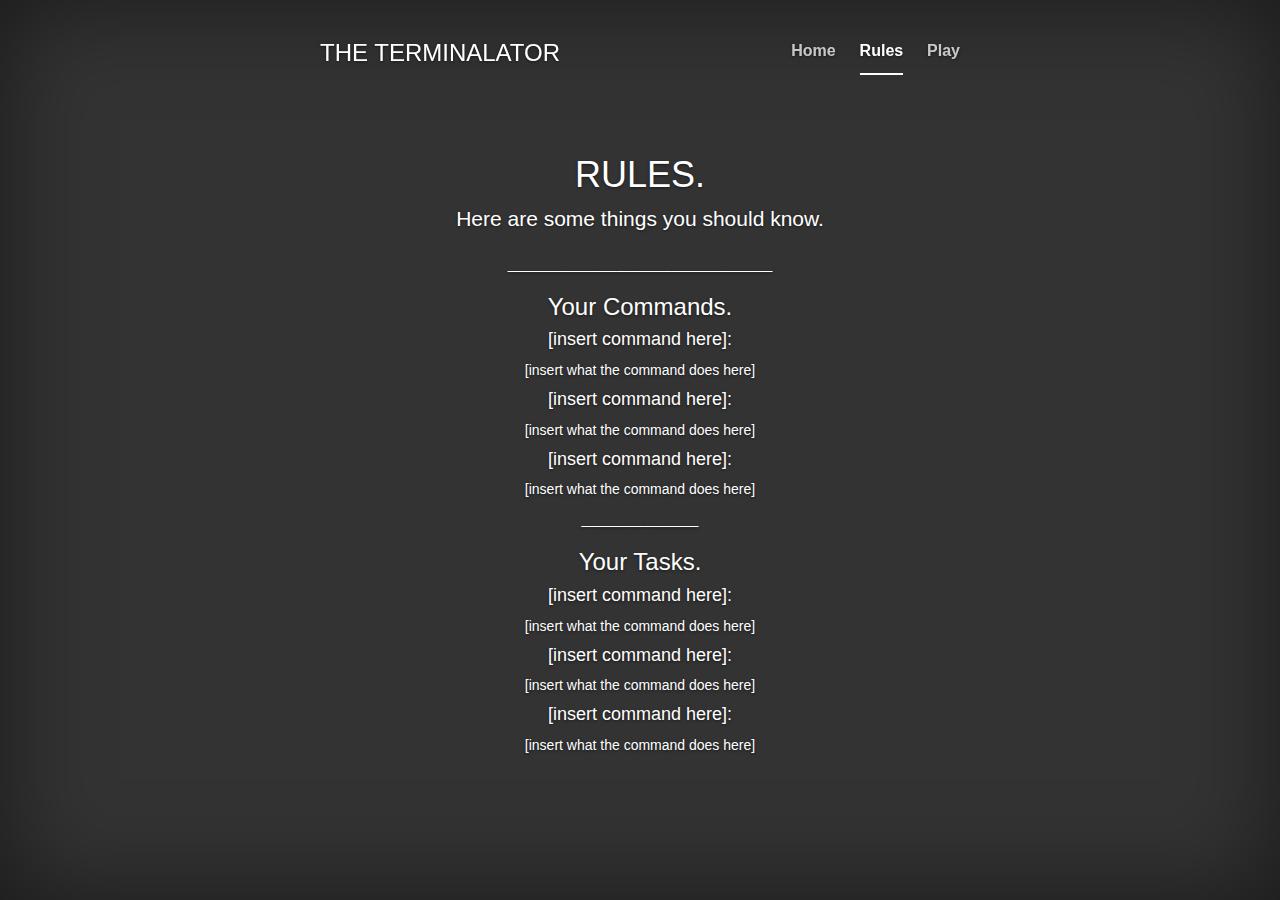
==== rules.html @ d8c682c1 "Update rules.html" ====
<!DOCTYPE html>
<html lang="en">
  <head>
    <meta charset="utf-8">
    <meta http-equiv="X-UA-Compatible" content="IE=edge">
    <meta name="viewport" content="width=device-width, initial-scale=1">
    <!-- The above 3 meta tags *must* come first in the head; any other head content must come *after* these tags -->
    <meta name="description" content="">
    <meta name="author" content="">
    <link rel="icon" href="../../favicon.ico">

    <title>The Terminalator Rules</title>

    <!-- Bootstrap core CSS -->
    <link href="https://maxcdn.bootstrapcdn.com/bootstrap/3.3.7/css/bootstrap.min.css" rel="stylesheet" integrity="sha384-BVYiiSIFeK1dGmJRAkycuHAHRg32OmUcww7on3RYdg4Va+PmSTsz/K68vbdEjh4u" crossorigin="anonymous">

    <!-- IE10 viewport hack for Surface/desktop Windows 8 bug -->
    <link href="../../assets/css/ie10-viewport-bug-workaround.css" rel="stylesheet">

    <!-- Custom styles for this template -->
    <link href="./cover.css" rel="stylesheet">

    <!-- Just for debugging purposes. Don't actually copy these 2 lines! -->
    <!--[if lt IE 9]><script src="../../assets/js/ie8-responsive-file-warning.js"></script><![endif]-->
    <script src="../../assets/js/ie-emulation-modes-warning.js"></script>

    <!-- HTML5 shim and Respond.js for IE8 support of HTML5 elements and media queries -->
    <!--[if lt IE 9]>
      <script src="https://oss.maxcdn.com/html5shiv/3.7.3/html5shiv.min.js"></script>
      <script src="https://oss.maxcdn.com/respond/1.4.2/respond.min.js"></script>
    <![endif]-->
  </head>

  <body>

    <div class="site-wrapper">

      <div class="site-wrapper-inner">

        <div class="cover-container">

          <div class="masthead clearfix">
            <div class="inner">
              <h3 id="Terminalator" class="masthead-brand">THE TERMINALATOR</h3>
              <nav>
                <ul class="nav masthead-nav">
                  <li><a href="./index.html">Home</a></li>
                  <li class="active"><a href="./rules.html">Rules</a></li>
                  <li><a href="#">Play</a></li>
                </ul>
              </nav>
            </div>
          </div>

          <div class="inner cover">
            <h1 id="Terminalator" class="cover-heading">RULES.</h1>
            <p class="lead">Here are some things you should know.</p>
            <p>__________________________________</p>
              <h3>Your Commands.</h3>
                <h4>[insert command here]:</h4> <p>[insert what the command does here]</p>
                <h4>[insert command here]:</h4> <p>[insert what the command does here]</p>
                <h4>[insert command here]:</h4> <p>[insert what the command does here]</p>
                <p>_______________</p>
              <h3>Your Tasks.</h3>
              <h4>[insert command here]:</h4> <p>[insert what the command does here]</p>
              <h4>[insert command here]:</h4> <p>[insert what the command does here]</p>
              <h4>[insert command here]:</h4> <p>[insert what the command does here]</p>
          </div>

          <div class="mastfoot">
            <div class="inner">
          </div>

        </div>

      </div>

    </div>

    <!-- Bootstrap core JavaScript
    ================================================== -->
    <!-- Placed at the end of the document so the pages load faster -->
    <script src="https://ajax.googleapis.com/ajax/libs/jquery/1.12.4/jquery.min.js"></script>
    <script>window.jQuery || document.write('<script src="../../assets/js/vendor/jquery.min.js"><\/script>')</script>
    <script src="https://maxcdn.bootstrapcdn.com/bootstrap/3.3.7/js/bootstrap.min.js" integrity="sha384-Tc5IQib027qvyjSMfHjOMaLkfuWVxZxUPnCJA7l2mCWNIpG9mGCD8wGNIcPD7Txa" crossorigin="anonymous"></script>
    <!-- IE10 viewport hack for Surface/desktop Windows 8 bug -->
    <script src="../../assets/js/ie10-viewport-bug-workaround.js"></script>
  </body>
</html>
---- cover.css ----
/*
 * Globals
 */

/* Links */
a,
a:focus,
a:hover {
  color: #fff;
}
#Terminalator {
  font-family: 'Russo One', sans-serif;
}
/* Custom default button */
.btn-default,
.btn-default:hover,
.btn-default:focus {
  color: #333;
  text-shadow: none; /* Prevent inheritance from `body` */
  background-color: #fff;
  border: 1px solid #fff;
}


/*
 * Base structure
 */

html,
body {
  height: 100%;
  background-color: #333;
}
body {
  color: #fff;
  text-align: center;
  text-shadow: 0 1px 3px rgba(0,0,0,.5);
}

/* Extra markup and styles for table-esque vertical and horizontal centering */
.site-wrapper {
  display: table;
  width: 100%;
  height: 100%; /* For at least Firefox */
  min-height: 100%;
  -webkit-box-shadow: inset 0 0 100px rgba(0,0,0,.5);
          box-shadow: inset 0 0 100px rgba(0,0,0,.5);
}
.site-wrapper-inner {
  display: table-cell;
  vertical-align: top;
}
.cover-container {
  margin-right: auto;
  margin-left: auto;
}

/* Padding for spacing */
.inner {
  padding: 30px;
}


/*
 * Header
 */
.masthead-brand {
  margin-top: 10px;
  margin-bottom: 10px;
}

.masthead-nav > li {
  display: inline-block;
}
.masthead-nav > li + li {
  margin-left: 20px;
}
.masthead-nav > li > a {
  padding-right: 0;
  padding-left: 0;
  font-size: 16px;
  font-weight: bold;
  color: #fff; /* IE8 proofing */
  color: rgba(255,255,255,.75);
  border-bottom: 2px solid transparent;
}
.masthead-nav > li > a:hover,
.masthead-nav > li > a:focus {
  background-color: transparent;
  border-bottom-color: #a9a9a9;
  border-bottom-color: rgba(255,255,255,.25);
}
.masthead-nav > .active > a,
.masthead-nav > .active > a:hover,
.masthead-nav > .active > a:focus {
  color: #fff;
  border-bottom-color: #fff;
}

@media (min-width: 768px) {
  .masthead-brand {
    float: left;
  }
  .masthead-nav {
    float: right;
  }
}


/*
 * Cover
 */

.cover {
  padding: 0 20px;
}
.cover .btn-lg {
  padding: 10px 20px;
  font-weight: bold;
}


/*
 * Footer
 */

.mastfoot {
  color: #999; /* IE8 proofing */
  color: rgba(255,255,255,.5);
}


/*
 * Affix and center
 */

@media (min-width: 768px) {
  /* Pull out the header and footer */
  .masthead {
    position: fixed;
    top: 0;
  }
  .mastfoot {
    position: fixed;
    bottom: 0;
  }
  /* Start the vertical centering */
  .site-wrapper-inner {
    vertical-align: middle;
  }
  /* Handle the widths */
  .masthead,
  .mastfoot,
  .cover-container {
    width: 100%; /* Must be percentage or pixels for horizontal alignment */
  }
}

@media (min-width: 992px) {
  .masthead,
  .mastfoot,
  .cover-container {
    width: 700px;
  }
}
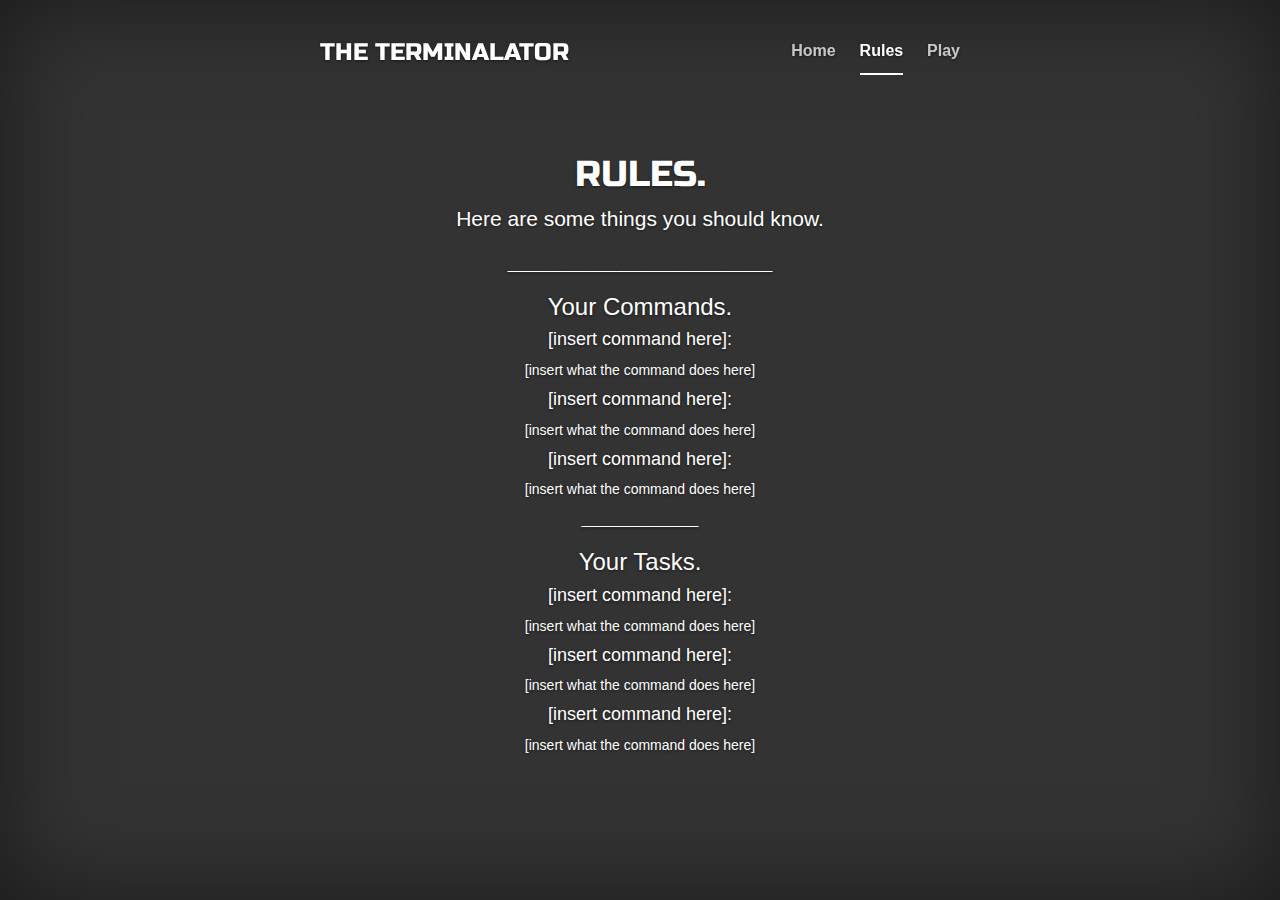
==== commit d22a01c3: "Update rules.html" ====
--- a/rules.html
+++ b/rules.html
@@ -16,6 +16,7 @@
 
     <!-- IE10 viewport hack for Surface/desktop Windows 8 bug -->
     <link href="../../assets/css/ie10-viewport-bug-workaround.css" rel="stylesheet">
+    <link href="https://fonts.googleapis.com/css?family=Russo+One" rel="stylesheet">
 
     <!-- Custom styles for this template -->
     <link href="./cover.css" rel="stylesheet">
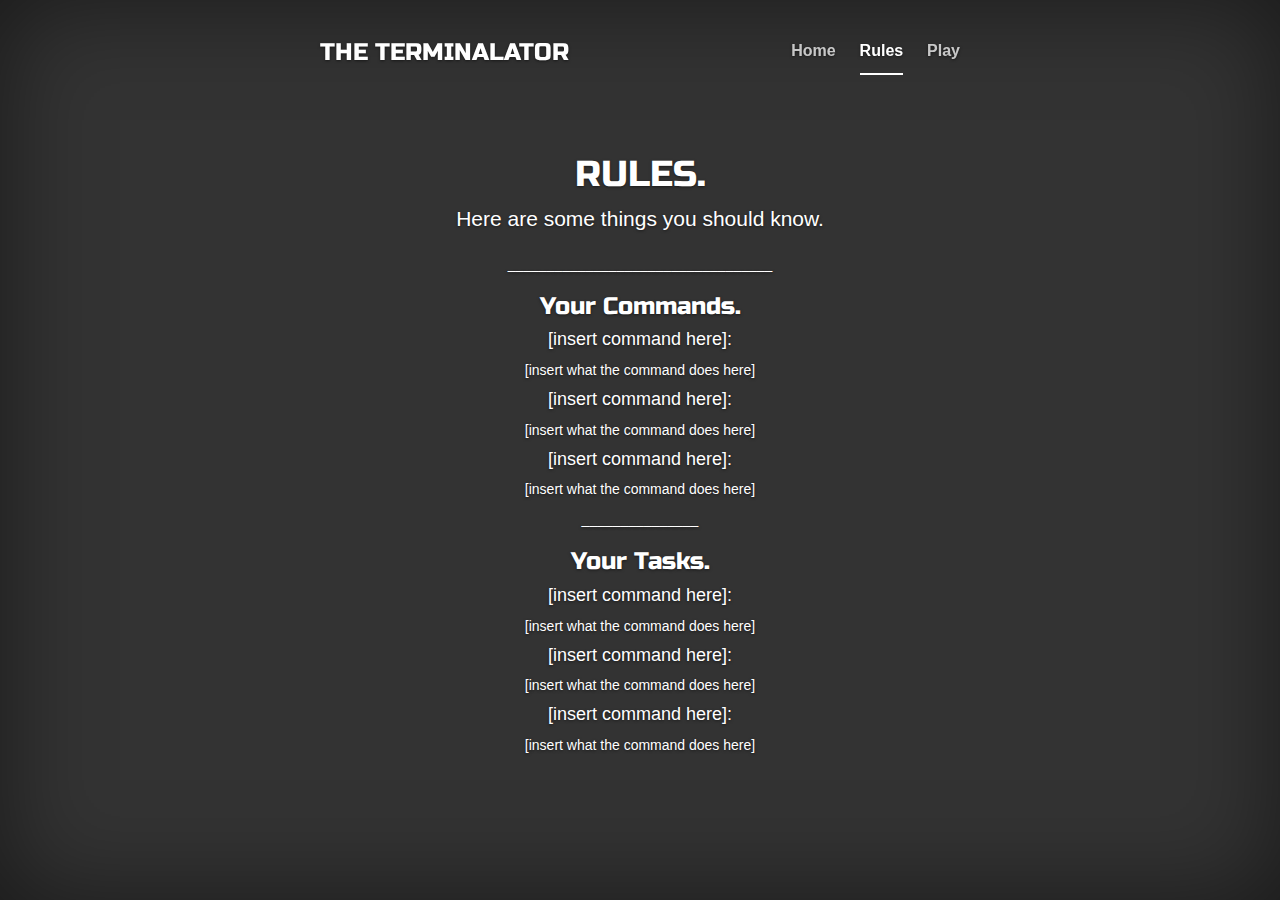
==== commit 3f4d139c: "Update rules.html" ====
--- a/rules.html
+++ b/rules.html
@@ -57,12 +57,12 @@
             <h1 id="Terminalator" class="cover-heading">RULES.</h1>
             <p class="lead">Here are some things you should know.</p>
             <p>__________________________________</p>
-              <h3>Your Commands.</h3>
+              <h3 id="Terminalator">Your Commands.</h3>
                 <h4>[insert command here]:</h4> <p>[insert what the command does here]</p>
                 <h4>[insert command here]:</h4> <p>[insert what the command does here]</p>
                 <h4>[insert command here]:</h4> <p>[insert what the command does here]</p>
                 <p>_______________</p>
-              <h3>Your Tasks.</h3>
+              <h3 id="Terminalator">Your Tasks.</h3>
               <h4>[insert command here]:</h4> <p>[insert what the command does here]</p>
               <h4>[insert command here]:</h4> <p>[insert what the command does here]</p>
               <h4>[insert command here]:</h4> <p>[insert what the command does here]</p>
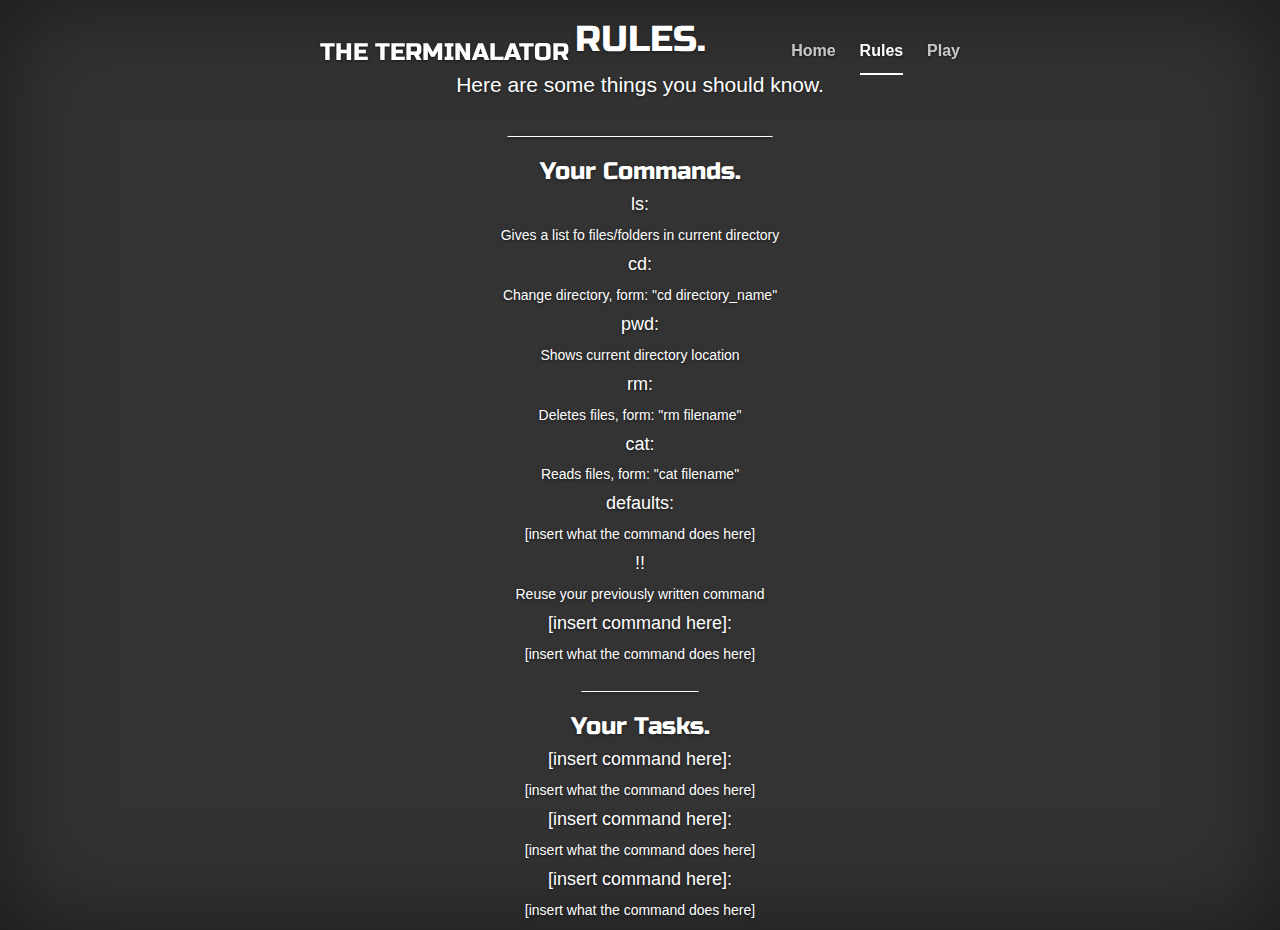
==== commit 3bed0218: "Update rules.html" ====
--- a/rules.html
+++ b/rules.html
@@ -58,9 +58,14 @@
             <p class="lead">Here are some things you should know.</p>
             <p>__________________________________</p>
               <h3 id="Terminalator">Your Commands.</h3>
-                <h4>[insert command here]:</h4> <p>[insert what the command does here]</p>
-                <h4>[insert command here]:</h4> <p>[insert what the command does here]</p>
-                <h4>[insert command here]:</h4> <p>[insert what the command does here]</p>
+                <h4>ls:</h4> <p>Gives a list fo files/folders in current directory</p>
+                <h4>cd:</h4> <p>Change directory, form: "cd directory_name"</p>
+                <h4>pwd:</h4> <p>Shows current directory location</p>
+                <h4>rm:</h4> <p>Deletes files, form: "rm filename"</p>
+                <h4>cat:</h4> <p>Reads files, form: "cat filename"</p>
+                <h4>defaults:</h4> <p>[insert what the command does here]</p>
+                <h4>!!</h4> <p>Reuse your previously written command</p>
+            <h4>[insert command here]:</h4> <p>[insert what the command does here]</p>
                 <p>_______________</p>
               <h3 id="Terminalator">Your Tasks.</h3>
               <h4>[insert command here]:</h4> <p>[insert what the command does here]</p>
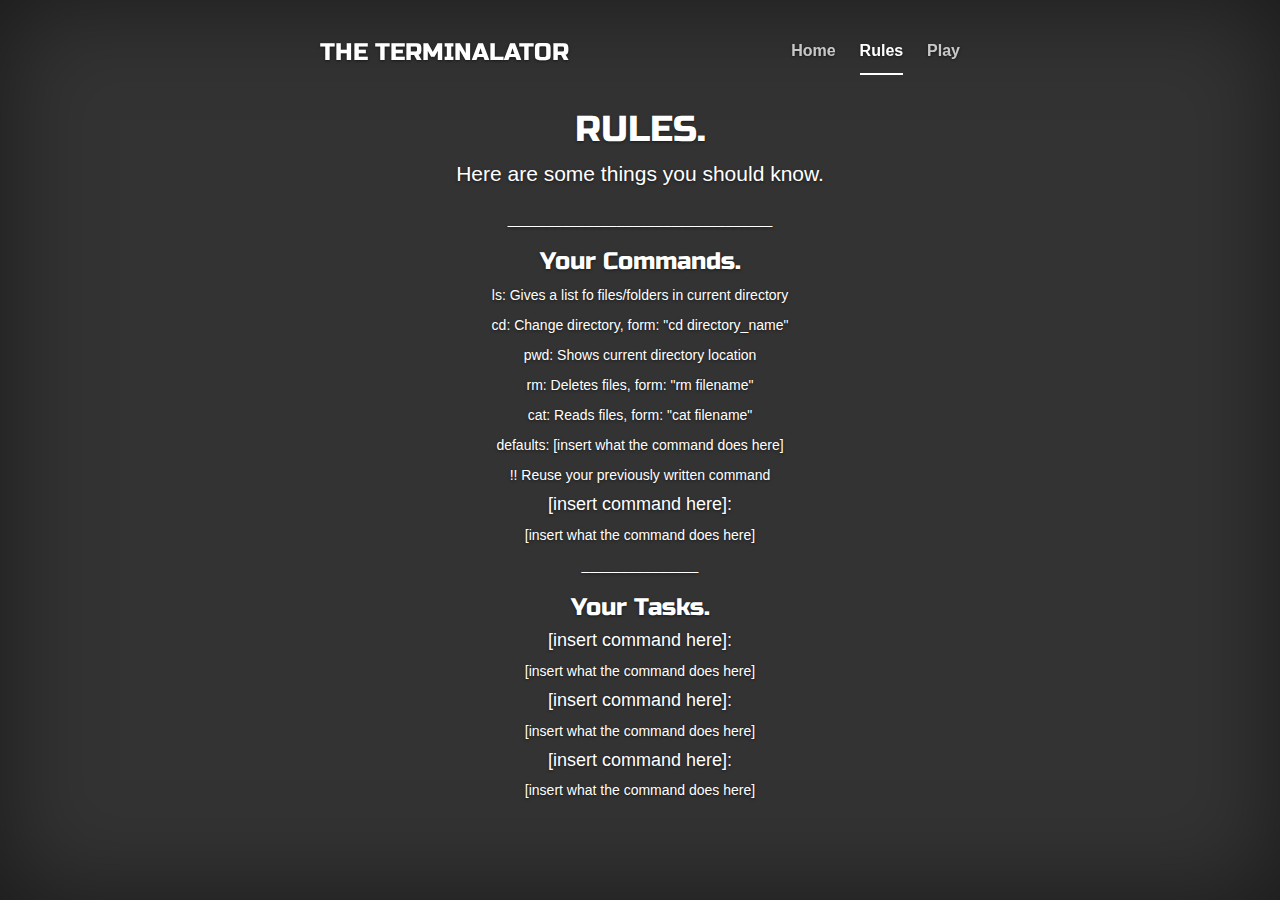
==== commit e284deca: "Update rules.html" ====
--- a/rules.html
+++ b/rules.html
@@ -58,13 +58,13 @@
             <p class="lead">Here are some things you should know.</p>
             <p>__________________________________</p>
               <h3 id="Terminalator">Your Commands.</h3>
-                <h4>ls:</h4> <p>Gives a list fo files/folders in current directory</p>
-                <h4>cd:</h4> <p>Change directory, form: "cd directory_name"</p>
-                <h4>pwd:</h4> <p>Shows current directory location</p>
-                <h4>rm:</h4> <p>Deletes files, form: "rm filename"</p>
-                <h4>cat:</h4> <p>Reads files, form: "cat filename"</p>
-                <h4>defaults:</h4> <p>[insert what the command does here]</p>
-                <h4>!!</h4> <p>Reuse your previously written command</p>
+                <p>ls: Gives a list fo files/folders in current directory</p>
+                <p>cd: Change directory, form: "cd directory_name"</p>
+                <p>pwd: Shows current directory location</p>
+                <p>rm: Deletes files, form: "rm filename"</p>
+                <p>cat: Reads files, form: "cat filename"</p>
+                <p>defaults: [insert what the command does here]</p>
+                <p>!! Reuse your previously written command</p>
             <h4>[insert command here]:</h4> <p>[insert what the command does here]</p>
                 <p>_______________</p>
               <h3 id="Terminalator">Your Tasks.</h3>
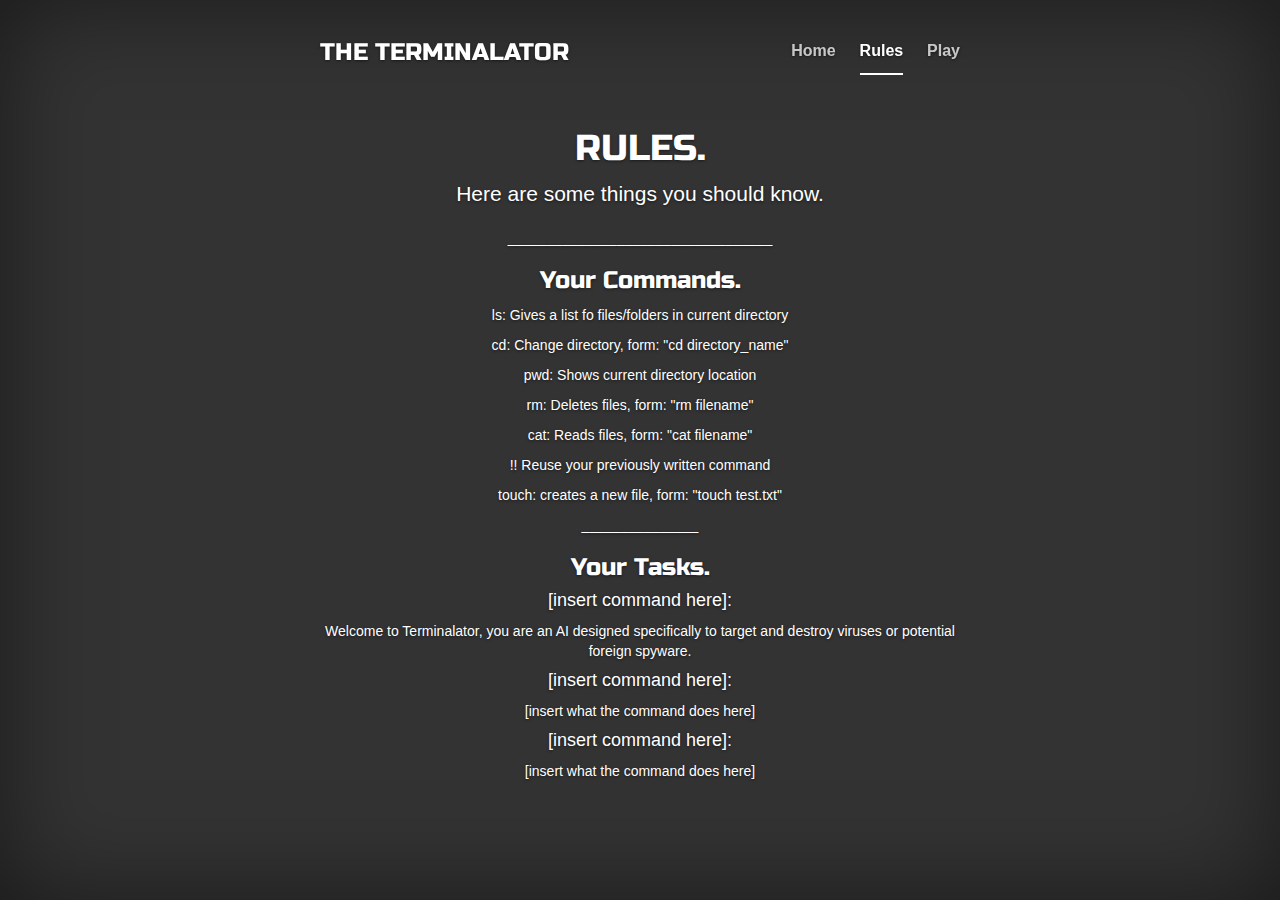
==== commit e298e7f5: "Update rules.html" ====
--- a/rules.html
+++ b/rules.html
@@ -63,12 +63,11 @@
                 <p>pwd: Shows current directory location</p>
                 <p>rm: Deletes files, form: "rm filename"</p>
                 <p>cat: Reads files, form: "cat filename"</p>
-                <p>defaults: [insert what the command does here]</p>
                 <p>!! Reuse your previously written command</p>
-            <h4>[insert command here]:</h4> <p>[insert what the command does here]</p>
+                <p>touch: creates a new file, form: "touch test.txt"</p>
                 <p>_______________</p>
               <h3 id="Terminalator">Your Tasks.</h3>
-              <h4>[insert command here]:</h4> <p>[insert what the command does here]</p>
+              <h4>[insert command here]:</h4> <p>Welcome to Terminalator, you are an AI designed specifically to target and destroy viruses or potential foreign spyware.</p>
               <h4>[insert command here]:</h4> <p>[insert what the command does here]</p>
               <h4>[insert command here]:</h4> <p>[insert what the command does here]</p>
           </div>
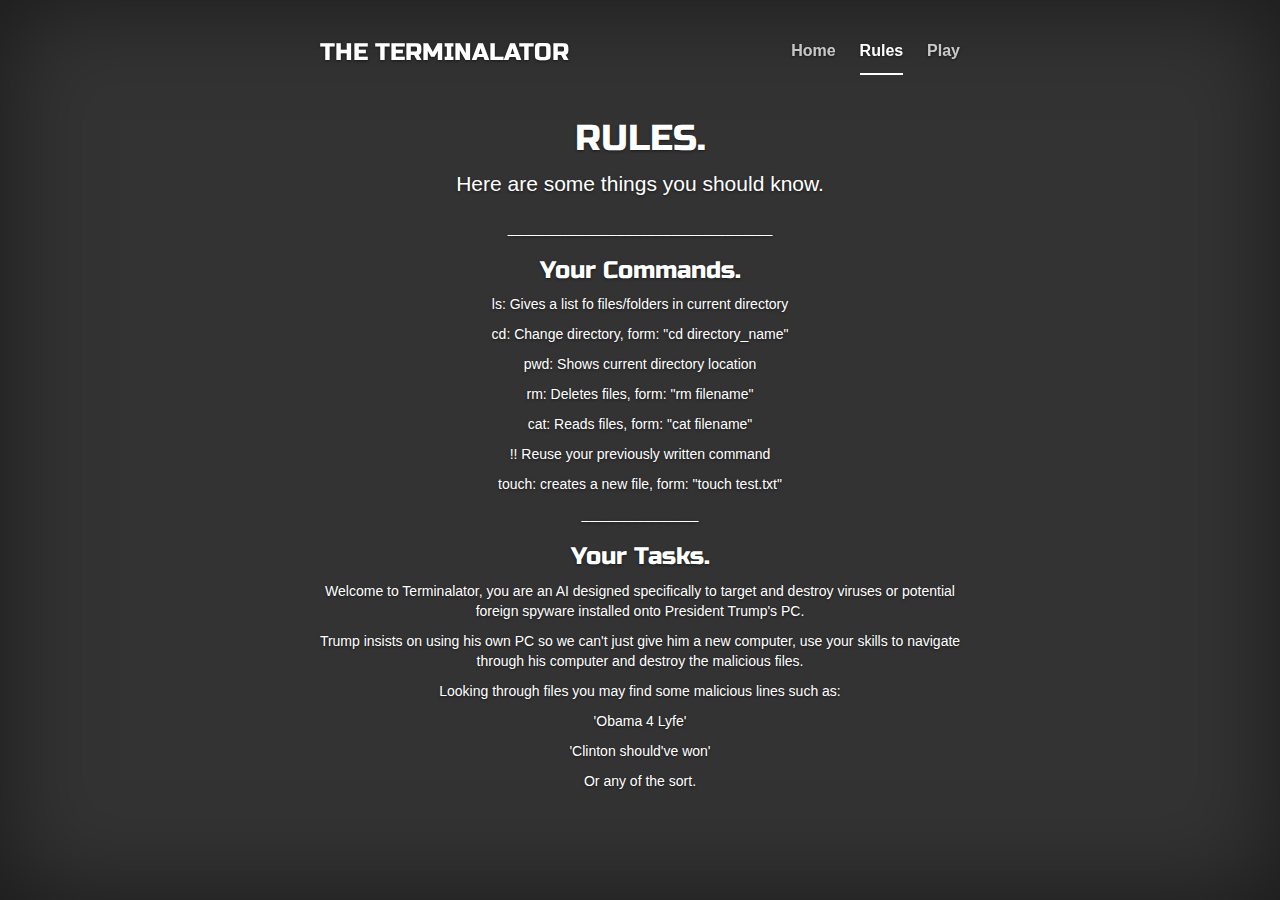
==== commit 59537cef: "Update rules.html" ====
--- a/rules.html
+++ b/rules.html
@@ -67,9 +67,12 @@
                 <p>touch: creates a new file, form: "touch test.txt"</p>
                 <p>_______________</p>
               <h3 id="Terminalator">Your Tasks.</h3>
-              <h4>[insert command here]:</h4> <p>Welcome to Terminalator, you are an AI designed specifically to target and destroy viruses or potential foreign spyware.</p>
-              <h4>[insert command here]:</h4> <p>[insert what the command does here]</p>
-              <h4>[insert command here]:</h4> <p>[insert what the command does here]</p>
+              <p>Welcome to Terminalator, you are an AI designed specifically to target and destroy viruses or potential foreign spyware installed onto President Trump's PC.</p> 
+              <p>Trump insists on using his own PC so we can't just give him a new computer, use your skills to navigate through his computer and destroy the malicious files.</p>
+              <p>Looking through files you may find some malicious lines such as:</p>
+              <p>'Obama 4 Lyfe'</p>
+              <p>'Clinton should've won'</p>
+              <p>Or any of the sort.</p>
           </div>
 
           <div class="mastfoot">
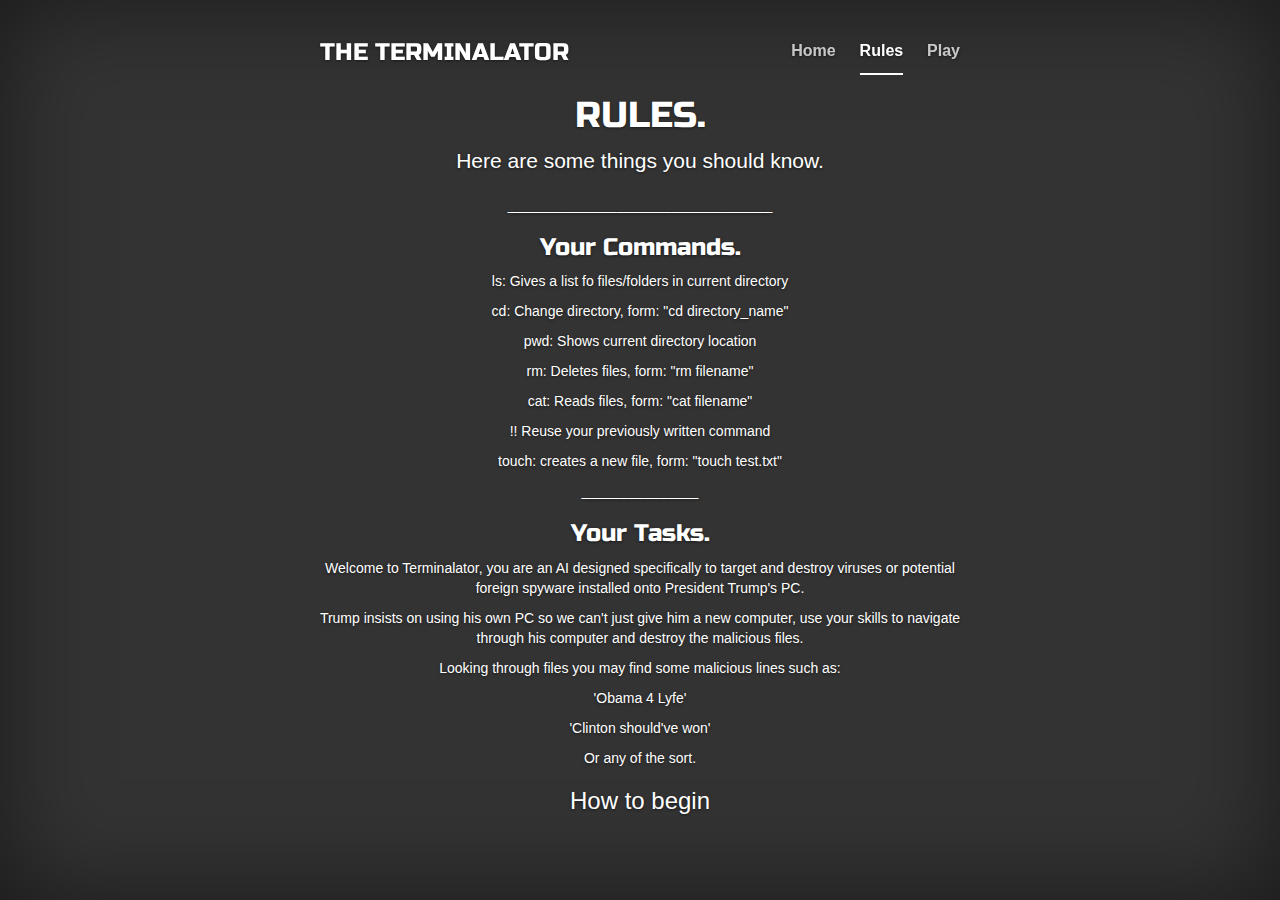
==== commit f5c83251: "Update rules.html" ====
--- a/rules.html
+++ b/rules.html
@@ -73,6 +73,8 @@
               <p>'Obama 4 Lyfe'</p>
               <p>'Clinton should've won'</p>
               <p>Or any of the sort.</p>
+              <h3>How to begin</h3>
+            
           </div>
 
           <div class="mastfoot">
